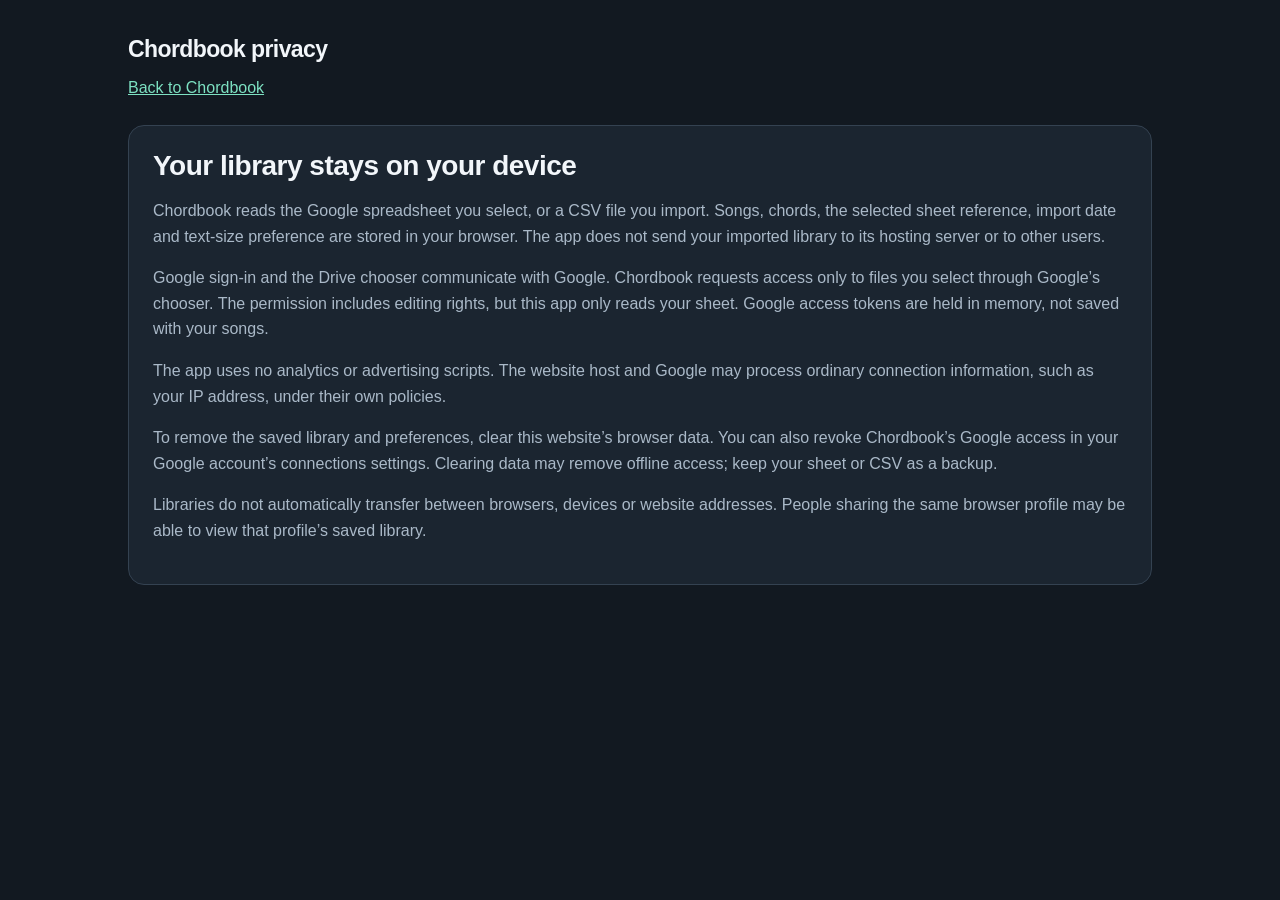
==== privacy.html @ ccbd9310 "Publish standalone Chordbook with private device libraries" ====
<!doctype html><html lang="en"><head><meta charset="utf-8"><meta name="viewport" content="width=device-width,initial-scale=1"><title>Chordbook privacy</title><link rel="stylesheet" href="style.css"></head><body><main class="app"><h1>Chordbook privacy</h1><p><a href="./">Back to Chordbook</a></p><section class="welcome"><h2>Your library stays on your device</h2><p>Chordbook reads the Google spreadsheet you select, or a CSV file you import. Songs, chords, the selected sheet reference, import date and text-size preference are stored in your browser. The app does not send your imported library to its hosting server or to other users.</p><p>Google sign-in and the Drive chooser communicate with Google. Chordbook requests access only to files you select through Google’s chooser. The permission includes editing rights, but this app only reads your sheet. Google access tokens are held in memory, not saved with your songs.</p><p>The app uses no analytics or advertising scripts. The website host and Google may process ordinary connection information, such as your IP address, under their own policies.</p><p>To remove the saved library and preferences, clear this website’s browser data. You can also revoke Chordbook’s Google access in your Google account’s connections settings. Clearing data may remove offline access; keep your sheet or CSV as a backup.</p><p>Libraries do not automatically transfer between browsers, devices or website addresses. People sharing the same browser profile may be able to view that profile’s saved library.</p></section></main></body></html>
---- style.css ----
:root{color-scheme:dark;--bg:#121921;--panel:#1b2530;--line:#344251;--text:#f2f6fa;--muted:#aab9c8;--accent:#7de1c2;font-family:-apple-system,BlinkMacSystemFont,"Segoe UI",sans-serif;font-size:16px;background:var(--bg);color:var(--text)}
*{box-sizing:border-box}body{margin:0}.app{max-width:1080px;margin:auto;padding:36px max(28px,env(safe-area-inset-right)) 24px max(28px,env(safe-area-inset-left))}header,.brand,.section-heading,footer,.actions{display:flex;align-items:center;justify-content:space-between;gap:16px}.brand{justify-content:flex-start;gap:12px}.mark{display:grid;place-items:center;width:42px;height:42px;border:1px solid var(--line);border-radius:12px;color:var(--accent);font-size:32px}h1{font-size:23px;letter-spacing:-.6px;margin:0;font-weight:650}button,select{font:inherit;min-height:48px;border-radius:10px}button{border:0;background:var(--accent);color:#10271f;font-weight:650;padding:12px 18px;cursor:pointer}.secondary{background:transparent;color:var(--text);border:1px solid var(--line)}button:hover{filter:brightness(1.12)}button:disabled{opacity:.55;cursor:wait}button:focus-visible,select:focus-visible{outline:3px solid var(--accent);outline-offset:4px}.picker{margin-top:44px;padding:24px;background:var(--panel);border:1px solid var(--line);border-radius:16px;display:flex;align-items:flex-end;justify-content:space-between;gap:20px}.picker>div{flex:1;max-width:560px}label,.eyebrow{font-size:14px;letter-spacing:2px;color:var(--muted);font-weight:600;display:block;margin:0 0 12px}select{width:100%;padding:12px 44px 12px 16px;background:var(--bg);border:1px solid #526171;color:var(--text);font-size:23px;font-weight:600}.picker p{color:var(--muted);font-size:14px;margin:0 0 16px;white-space:nowrap}.section-heading{margin:34px 0 18px}h2{font-size:28px;letter-spacing:-.5px;margin:0}.section-heading span{font-size:14px;color:var(--muted);white-space:nowrap}article{border-top:1px solid var(--line);padding:24px 0 30px;display:grid;grid-template-columns:minmax(0,1fr);gap:16px}h3{font-size:19px;line-height:1.4;font-weight:600;margin:2px 0;color:var(--accent)}pre{font-family:ui-monospace,SFMono-Regular,Menlo,Consolas,monospace;white-space:pre-wrap;overflow-wrap:anywhere;tab-size:4;font-size:var(--chord-size,27px);line-height:1.8;margin:0;letter-spacing:.01em}footer{border-top:1px solid var(--line);padding-top:20px;color:var(--muted);font-size:14px;align-items:flex-start}#offline.ready{color:var(--accent)}#message{background:var(--panel);border:1px solid var(--line);border-radius:10px;padding:16px;line-height:1.5}dialog{background:var(--panel);color:var(--text);border:1px solid var(--line);border-radius:18px;width:min(520px,calc(100% - 32px));padding:28px}dialog::backdrop{background:#000a}dialog p{line-height:1.6;color:var(--muted)}dialog h2{font-size:25px}.actions{justify-content:flex-end;margin-top:26px}
@media(max-width:600px){.app{padding:24px 20px}.picker{margin-top:28px;padding:18px;display:block}.picker p{margin:14px 0 0}article{grid-template-columns:1fr;gap:10px}footer{flex-direction:column;gap:8px}h2{font-size:25px}header{gap:12px}h1{font-size:20px}.mark{width:34px;height:38px}header button{font-size:14px;padding:10px 12px}pre{font-size:var(--chord-size,27px)}}

.sync-panel{margin-top:28px}.sync-panel>div{display:flex;flex-wrap:wrap;gap:12px}.sync-panel p{font-size:14px;color:var(--muted);line-height:1.5;overflow-wrap:anywhere}.sync-panel+.picker{margin-top:24px}

.song-key{margin:7px 0 0;color:var(--muted);font-size:16px;line-height:1.5}

#picker-recovery:not([hidden]){position:fixed;z-index:2147483647;bottom:0;left:0;right:0;display:flex;gap:16px;align-items:center;padding:18px 24px max(18px,env(safe-area-inset-bottom));background:#1b2530;border-top:2px solid var(--accent);box-shadow:0 -8px 24px #0008;font-size:16px;line-height:1.5}#picker-recovery button{flex-shrink:0}@media(max-width:600px){#picker-recovery:not([hidden]){flex-direction:column}}

.section-label{color:#efbf78;font-style:italic;font-weight:650}

.reading-layout{display:grid;grid-template-columns:minmax(0,1fr) 58px;gap:20px;align-items:start}
.song-heading{display:flex;align-items:baseline;justify-content:space-between;gap:20px;min-width:0}
.song-heading h3{min-width:0;overflow-wrap:anywhere}.song-heading .song-key{margin:0;flex-shrink:0}
.size-control{position:sticky;top:24px;display:flex;align-items:center;flex-direction:column;gap:10px;padding:16px 4px;border:1px solid var(--line);border-radius:12px;background:var(--panel);color:var(--muted)}
.size-control label{font-size:14px;letter-spacing:0;text-align:center;margin:0;line-height:1.35}
.size-control input{writing-mode:vertical-lr;direction:rtl;width:44px;height:190px;margin:0;accent-color:var(--accent);cursor:pointer}
.size-control input:focus-visible{outline:3px solid var(--accent);outline-offset:2px}.size-control output{font-size:14px;font-variant-numeric:tabular-nums}
@media(max-width:600px){.reading-layout{grid-template-columns:minmax(0,1fr) 48px;gap:12px}.size-control{top:12px}.size-control input{width:40px;height:150px}.song-heading{gap:12px}}

[hidden]{display:none!important}.welcome{margin:28px 0;padding:24px;border:1px solid var(--line);border-radius:16px;background:var(--panel)}.welcome p{line-height:1.6;color:var(--muted)}a{color:var(--accent)}
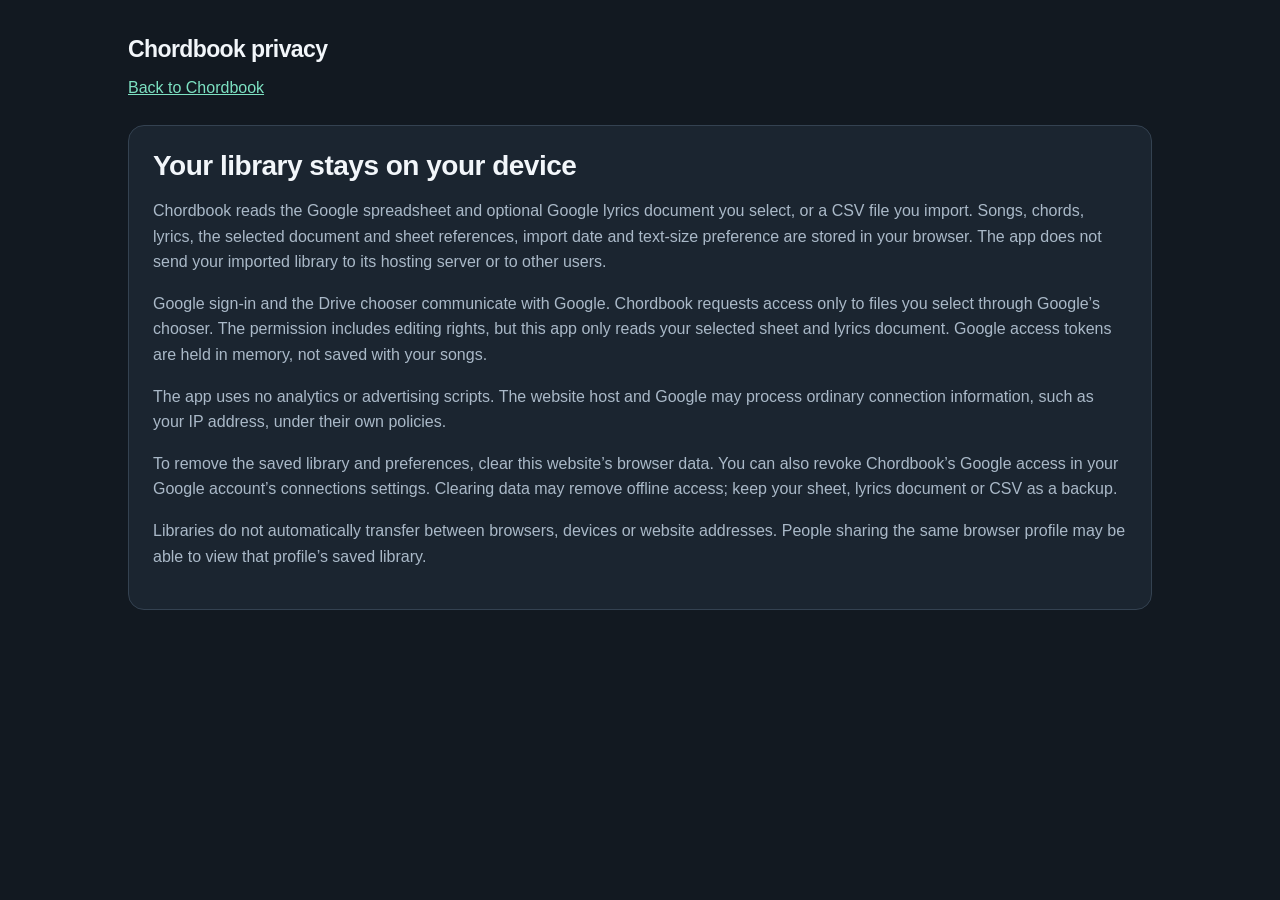
==== commit 9fa7bf9b: "Added lyrics Added lyrics" ====
--- a/privacy.html
+++ b/privacy.html
@@ -1 +1 @@
-<!doctype html><html lang="en"><head><meta charset="utf-8"><meta name="viewport" content="width=device-width,initial-scale=1"><title>Chordbook privacy</title><link rel="stylesheet" href="style.css"></head><body><main class="app"><h1>Chordbook privacy</h1><p><a href="./">Back to Chordbook</a></p><section class="welcome"><h2>Your library stays on your device</h2><p>Chordbook reads the Google spreadsheet you select, or a CSV file you import. Songs, chords, the selected sheet reference, import date and text-size preference are stored in your browser. The app does not send your imported library to its hosting server or to other users.</p><p>Google sign-in and the Drive chooser communicate with Google. Chordbook requests access only to files you select through Google’s chooser. The permission includes editing rights, but this app only reads your sheet. Google access tokens are held in memory, not saved with your songs.</p><p>The app uses no analytics or advertising scripts. The website host and Google may process ordinary connection information, such as your IP address, under their own policies.</p><p>To remove the saved library and preferences, clear this website’s browser data. You can also revoke Chordbook’s Google access in your Google account’s connections settings. Clearing data may remove offline access; keep your sheet or CSV as a backup.</p><p>Libraries do not automatically transfer between browsers, devices or website addresses. People sharing the same browser profile may be able to view that profile’s saved library.</p></section></main></body></html>+<!doctype html><html lang="en"><head><meta charset="utf-8"><meta name="viewport" content="width=device-width,initial-scale=1"><title>Chordbook privacy</title><link rel="stylesheet" href="style.css"></head><body><main class="app"><h1>Chordbook privacy</h1><p><a href="./">Back to Chordbook</a></p><section class="welcome"><h2>Your library stays on your device</h2><p>Chordbook reads the Google spreadsheet and optional Google lyrics document you select, or a CSV file you import. Songs, chords, lyrics, the selected document and sheet references, import date and text-size preference are stored in your browser. The app does not send your imported library to its hosting server or to other users.</p><p>Google sign-in and the Drive chooser communicate with Google. Chordbook requests access only to files you select through Google’s chooser. The permission includes editing rights, but this app only reads your selected sheet and lyrics document. Google access tokens are held in memory, not saved with your songs.</p><p>The app uses no analytics or advertising scripts. The website host and Google may process ordinary connection information, such as your IP address, under their own policies.</p><p>To remove the saved library and preferences, clear this website’s browser data. You can also revoke Chordbook’s Google access in your Google account’s connections settings. Clearing data may remove offline access; keep your sheet, lyrics document or CSV as a backup.</p><p>Libraries do not automatically transfer between browsers, devices or website addresses. People sharing the same browser profile may be able to view that profile’s saved library.</p></section></main></body></html>
--- a/style.css
+++ b/style.css
@@ -20,3 +20,5 @@
 @media(max-width:600px){.reading-layout{grid-template-columns:minmax(0,1fr) 48px;gap:12px}.size-control{top:12px}.size-control input{width:40px;height:150px}.song-heading{gap:12px}}
 
 [hidden]{display:none!important}.welcome{margin:28px 0;padding:24px;border:1px solid var(--line);border-radius:16px;background:var(--panel)}.welcome p{line-height:1.6;color:var(--muted)}a{color:var(--accent)}
+
+.lyrics-panel{padding-top:18px;border-top:1px solid var(--line)}.lyrics-panel details{color:var(--muted);font-size:14px;line-height:1.6}.lyrics-panel summary{cursor:pointer;min-height:44px;display:flex;align-items:center}.song-views{display:flex;gap:8px;flex-wrap:wrap}.song-views button{min-height:44px;padding:8px 16px;font-size:15px}.song-views button[aria-pressed="true"]{background:var(--accent);color:#10271f;border-color:var(--accent)}.lyrics-text{font-family:inherit;line-height:1.55;letter-spacing:0}.lyrics-missing{font-size:15px;color:var(--muted);margin:0}#lyrics-warnings{line-height:1.6;color:#efbf78;overflow-wrap:anywhere;max-height:240px;overflow:auto}dialog{max-height:90dvh;overflow:auto}
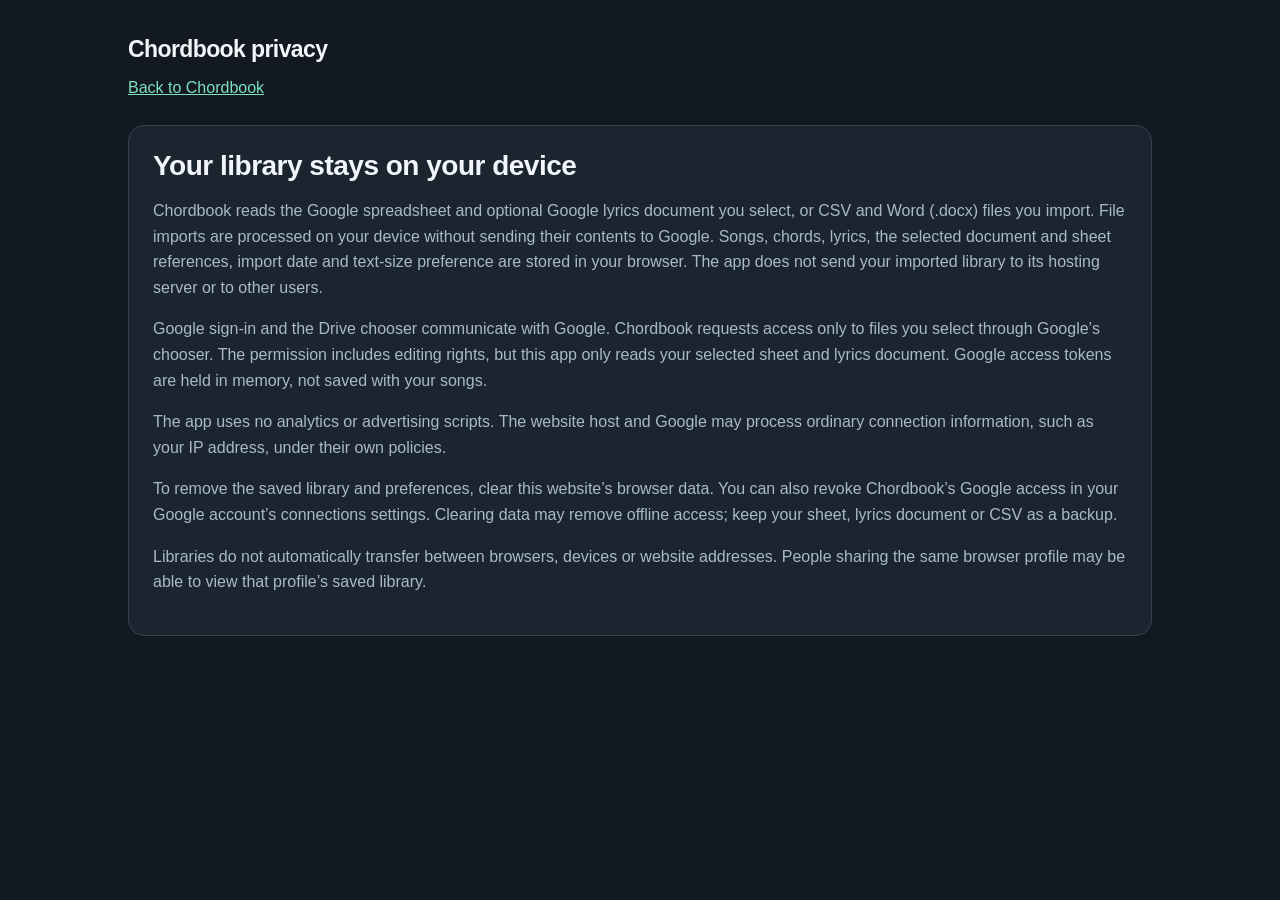
==== commit 7e373784: "Moved Setting to seperate Settings tab, allowed import for doc file of lyrics Moved Setting to seper" ====
--- a/privacy.html
+++ b/privacy.html
@@ -1 +1 @@
-<!doctype html><html lang="en"><head><meta charset="utf-8"><meta name="viewport" content="width=device-width,initial-scale=1"><title>Chordbook privacy</title><link rel="stylesheet" href="style.css"></head><body><main class="app"><h1>Chordbook privacy</h1><p><a href="./">Back to Chordbook</a></p><section class="welcome"><h2>Your library stays on your device</h2><p>Chordbook reads the Google spreadsheet and optional Google lyrics document you select, or a CSV file you import. Songs, chords, lyrics, the selected document and sheet references, import date and text-size preference are stored in your browser. The app does not send your imported library to its hosting server or to other users.</p><p>Google sign-in and the Drive chooser communicate with Google. Chordbook requests access only to files you select through Google’s chooser. The permission includes editing rights, but this app only reads your selected sheet and lyrics document. Google access tokens are held in memory, not saved with your songs.</p><p>The app uses no analytics or advertising scripts. The website host and Google may process ordinary connection information, such as your IP address, under their own policies.</p><p>To remove the saved library and preferences, clear this website’s browser data. You can also revoke Chordbook’s Google access in your Google account’s connections settings. Clearing data may remove offline access; keep your sheet, lyrics document or CSV as a backup.</p><p>Libraries do not automatically transfer between browsers, devices or website addresses. People sharing the same browser profile may be able to view that profile’s saved library.</p></section></main></body></html>+<!doctype html><html lang="en"><head><meta charset="utf-8"><meta name="viewport" content="width=device-width,initial-scale=1"><title>Chordbook privacy</title><link rel="stylesheet" href="style.css"></head><body><main class="app"><h1>Chordbook privacy</h1><p><a href="./">Back to Chordbook</a></p><section class="welcome"><h2>Your library stays on your device</h2><p>Chordbook reads the Google spreadsheet and optional Google lyrics document you select, or CSV and Word (.docx) files you import. File imports are processed on your device without sending their contents to Google. Songs, chords, lyrics, the selected document and sheet references, import date and text-size preference are stored in your browser. The app does not send your imported library to its hosting server or to other users.</p><p>Google sign-in and the Drive chooser communicate with Google. Chordbook requests access only to files you select through Google’s chooser. The permission includes editing rights, but this app only reads your selected sheet and lyrics document. Google access tokens are held in memory, not saved with your songs.</p><p>The app uses no analytics or advertising scripts. The website host and Google may process ordinary connection information, such as your IP address, under their own policies.</p><p>To remove the saved library and preferences, clear this website’s browser data. You can also revoke Chordbook’s Google access in your Google account’s connections settings. Clearing data may remove offline access; keep your sheet, lyrics document or CSV as a backup.</p><p>Libraries do not automatically transfer between browsers, devices or website addresses. People sharing the same browser profile may be able to view that profile’s saved library.</p></section></main></body></html>
--- a/style.css
+++ b/style.css
@@ -22,3 +22,5 @@
 [hidden]{display:none!important}.welcome{margin:28px 0;padding:24px;border:1px solid var(--line);border-radius:16px;background:var(--panel)}.welcome p{line-height:1.6;color:var(--muted)}a{color:var(--accent)}
 
 .lyrics-panel{padding-top:18px;border-top:1px solid var(--line)}.lyrics-panel details{color:var(--muted);font-size:14px;line-height:1.6}.lyrics-panel summary{cursor:pointer;min-height:44px;display:flex;align-items:center}.song-views{display:flex;gap:8px;flex-wrap:wrap}.song-views button{min-height:44px;padding:8px 16px;font-size:15px}.song-views button[aria-pressed="true"]{background:var(--accent);color:#10271f;border-color:var(--accent)}.lyrics-text{font-family:inherit;line-height:1.55;letter-spacing:0}.lyrics-missing{font-size:15px;color:var(--muted);margin:0}#lyrics-warnings{line-height:1.6;color:#efbf78;overflow-wrap:anywhere;max-height:240px;overflow:auto}dialog{max-height:90dvh;overflow:auto}
+
+#settings-page{margin-top:32px}.settings-intro,.settings-card p{color:var(--muted);line-height:1.6}.settings-card{margin:22px 0;padding:22px;background:var(--panel);border:1px solid var(--line);border-radius:14px}.settings-card h3{font-size:22px}.settings-actions{display:flex;flex-wrap:wrap;gap:12px}.settings-card summary{cursor:pointer;padding:12px 0}.settings-card details{line-height:1.6}.settings-card p{overflow-wrap:anywhere}#settings-heading:focus{outline:none}@media(max-width:600px){.settings-card{padding:18px}.settings-actions{flex-direction:column}.settings-actions button{width:100%}}
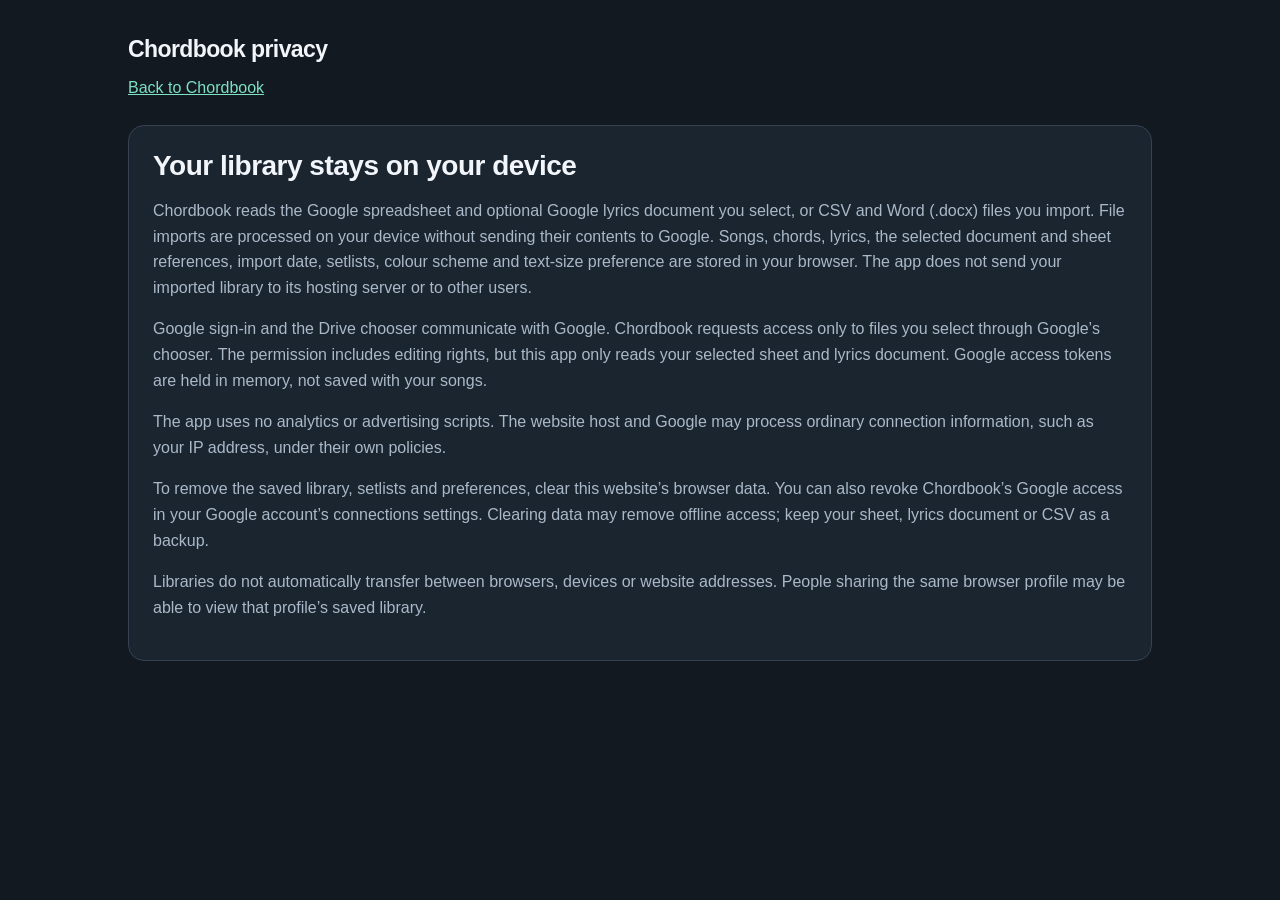
==== commit 9c5de887: "Added Setlist and Performance mode Added Setlist and Performance mode" ====
--- a/privacy.html
+++ b/privacy.html
@@ -1 +1 @@
-<!doctype html><html lang="en"><head><meta charset="utf-8"><meta name="viewport" content="width=device-width,initial-scale=1"><title>Chordbook privacy</title><link rel="stylesheet" href="style.css"></head><body><main class="app"><h1>Chordbook privacy</h1><p><a href="./">Back to Chordbook</a></p><section class="welcome"><h2>Your library stays on your device</h2><p>Chordbook reads the Google spreadsheet and optional Google lyrics document you select, or CSV and Word (.docx) files you import. File imports are processed on your device without sending their contents to Google. Songs, chords, lyrics, the selected document and sheet references, import date and text-size preference are stored in your browser. The app does not send your imported library to its hosting server or to other users.</p><p>Google sign-in and the Drive chooser communicate with Google. Chordbook requests access only to files you select through Google’s chooser. The permission includes editing rights, but this app only reads your selected sheet and lyrics document. Google access tokens are held in memory, not saved with your songs.</p><p>The app uses no analytics or advertising scripts. The website host and Google may process ordinary connection information, such as your IP address, under their own policies.</p><p>To remove the saved library and preferences, clear this website’s browser data. You can also revoke Chordbook’s Google access in your Google account’s connections settings. Clearing data may remove offline access; keep your sheet, lyrics document or CSV as a backup.</p><p>Libraries do not automatically transfer between browsers, devices or website addresses. People sharing the same browser profile may be able to view that profile’s saved library.</p></section></main></body></html>+<!doctype html><html lang="en"><head><meta charset="utf-8"><meta name="viewport" content="width=device-width,initial-scale=1"><title>Chordbook privacy</title><script src="themes.js"></script><link rel="stylesheet" href="style.css"></head><body><main class="app"><h1>Chordbook privacy</h1><p><a href="./">Back to Chordbook</a></p><section class="welcome"><h2>Your library stays on your device</h2><p>Chordbook reads the Google spreadsheet and optional Google lyrics document you select, or CSV and Word (.docx) files you import. File imports are processed on your device without sending their contents to Google. Songs, chords, lyrics, the selected document and sheet references, import date, setlists, colour scheme and text-size preference are stored in your browser. The app does not send your imported library to its hosting server or to other users.</p><p>Google sign-in and the Drive chooser communicate with Google. Chordbook requests access only to files you select through Google’s chooser. The permission includes editing rights, but this app only reads your selected sheet and lyrics document. Google access tokens are held in memory, not saved with your songs.</p><p>The app uses no analytics or advertising scripts. The website host and Google may process ordinary connection information, such as your IP address, under their own policies.</p><p>To remove the saved library, setlists and preferences, clear this website’s browser data. You can also revoke Chordbook’s Google access in your Google account’s connections settings. Clearing data may remove offline access; keep your sheet, lyrics document or CSV as a backup.</p><p>Libraries do not automatically transfer between browsers, devices or website addresses. People sharing the same browser profile may be able to view that profile’s saved library.</p></section></main></body></html>
--- a/style.css
+++ b/style.css
@@ -1,26 +1,42 @@
-:root{color-scheme:dark;--bg:#121921;--panel:#1b2530;--line:#344251;--text:#f2f6fa;--muted:#aab9c8;--accent:#7de1c2;font-family:-apple-system,BlinkMacSystemFont,"Segoe UI",sans-serif;font-size:16px;background:var(--bg);color:var(--text)}
-*{box-sizing:border-box}body{margin:0}.app{max-width:1080px;margin:auto;padding:36px max(28px,env(safe-area-inset-right)) 24px max(28px,env(safe-area-inset-left))}header,.brand,.section-heading,footer,.actions{display:flex;align-items:center;justify-content:space-between;gap:16px}.brand{justify-content:flex-start;gap:12px}.mark{display:grid;place-items:center;width:42px;height:42px;border:1px solid var(--line);border-radius:12px;color:var(--accent);font-size:32px}h1{font-size:23px;letter-spacing:-.6px;margin:0;font-weight:650}button,select{font:inherit;min-height:48px;border-radius:10px}button{border:0;background:var(--accent);color:#10271f;font-weight:650;padding:12px 18px;cursor:pointer}.secondary{background:transparent;color:var(--text);border:1px solid var(--line)}button:hover{filter:brightness(1.12)}button:disabled{opacity:.55;cursor:wait}button:focus-visible,select:focus-visible{outline:3px solid var(--accent);outline-offset:4px}.picker{margin-top:44px;padding:24px;background:var(--panel);border:1px solid var(--line);border-radius:16px;display:flex;align-items:flex-end;justify-content:space-between;gap:20px}.picker>div{flex:1;max-width:560px}label,.eyebrow{font-size:14px;letter-spacing:2px;color:var(--muted);font-weight:600;display:block;margin:0 0 12px}select{width:100%;padding:12px 44px 12px 16px;background:var(--bg);border:1px solid #526171;color:var(--text);font-size:23px;font-weight:600}.picker p{color:var(--muted);font-size:14px;margin:0 0 16px;white-space:nowrap}.section-heading{margin:34px 0 18px}h2{font-size:28px;letter-spacing:-.5px;margin:0}.section-heading span{font-size:14px;color:var(--muted);white-space:nowrap}article{border-top:1px solid var(--line);padding:24px 0 30px;display:grid;grid-template-columns:minmax(0,1fr);gap:16px}h3{font-size:19px;line-height:1.4;font-weight:600;margin:2px 0;color:var(--accent)}pre{font-family:ui-monospace,SFMono-Regular,Menlo,Consolas,monospace;white-space:pre-wrap;overflow-wrap:anywhere;tab-size:4;font-size:var(--chord-size,27px);line-height:1.8;margin:0;letter-spacing:.01em}footer{border-top:1px solid var(--line);padding-top:20px;color:var(--muted);font-size:14px;align-items:flex-start}#offline.ready{color:var(--accent)}#message{background:var(--panel);border:1px solid var(--line);border-radius:10px;padding:16px;line-height:1.5}dialog{background:var(--panel);color:var(--text);border:1px solid var(--line);border-radius:18px;width:min(520px,calc(100% - 32px));padding:28px}dialog::backdrop{background:#000a}dialog p{line-height:1.6;color:var(--muted)}dialog h2{font-size:25px}.actions{justify-content:flex-end;margin-top:26px}
+:root{color-scheme:dark;--bg:#121921;--panel:#1b2530;--line:#344251;--text:#f2f6fa;--muted:#aab9c8;--accent:#7de1c2;--accent-text:#10271f;--section:#efbf78;--selected:#233c36;--control-line:#526171;--highlight-a:#705018;--highlight-b:#254f77;--highlight-text:#ffffff;font-family:-apple-system,BlinkMacSystemFont,"Segoe UI",sans-serif;font-size:16px;background:var(--bg);color:var(--text)}
+*{box-sizing:border-box}body{margin:0}.app{max-width:1080px;margin:auto;padding:36px max(28px,env(safe-area-inset-right)) 24px max(28px,env(safe-area-inset-left))}header,.brand,.section-heading,footer,.actions{display:flex;align-items:center;justify-content:space-between;gap:16px}.brand{justify-content:flex-start;gap:12px}.mark{display:grid;place-items:center;width:42px;height:42px;border:1px solid var(--line);border-radius:12px;color:var(--accent);font-size:32px}h1{font-size:23px;letter-spacing:-.6px;margin:0;font-weight:650}button,select{font:inherit;min-height:48px;border-radius:10px}button{border:0;background:var(--accent);color:var(--accent-text);font-weight:650;padding:12px 18px;cursor:pointer}.secondary{background:transparent;color:var(--text);border:1px solid var(--line)}button:hover{filter:brightness(1.12)}button:disabled{opacity:.55;cursor:wait}button:focus-visible,select:focus-visible{outline:3px solid var(--accent);outline-offset:4px}.picker{margin-top:44px;padding:24px;background:var(--panel);border:1px solid var(--line);border-radius:16px;display:flex;align-items:flex-end;justify-content:space-between;gap:20px}.picker>div{flex:1;max-width:560px}label,.eyebrow{font-size:14px;letter-spacing:2px;color:var(--muted);font-weight:600;display:block;margin:0 0 12px}select{width:100%;padding:12px 44px 12px 16px;background:var(--bg);border:1px solid var(--control-line);color:var(--text);font-size:23px;font-weight:600}.picker p{color:var(--muted);font-size:14px;margin:0 0 16px;white-space:nowrap}.section-heading{margin:34px 0 18px}h2{font-size:28px;letter-spacing:-.5px;margin:0}.section-heading span{font-size:14px;color:var(--muted);white-space:nowrap}article{border-top:1px solid var(--line);padding:24px 0 30px;display:grid;grid-template-columns:minmax(0,1fr);gap:16px}h3{font-size:19px;line-height:1.4;font-weight:600;margin:2px 0;color:var(--accent)}pre{font-family:ui-monospace,SFMono-Regular,Menlo,Consolas,monospace;white-space:pre-wrap;overflow-wrap:anywhere;tab-size:4;font-size:var(--chord-size,27px);line-height:1.8;margin:0;letter-spacing:.01em}footer{border-top:1px solid var(--line);padding-top:20px;color:var(--muted);font-size:14px;align-items:flex-start}#offline.ready{color:var(--accent)}#message{background:var(--panel);border:1px solid var(--line);border-radius:10px;padding:16px;line-height:1.5}dialog{background:var(--panel);color:var(--text);border:1px solid var(--line);border-radius:18px;width:min(520px,calc(100% - 32px));padding:28px}dialog::backdrop{background:#000a}dialog p{line-height:1.6;color:var(--muted)}dialog h2{font-size:25px}.actions{justify-content:flex-end;margin-top:26px}
 @media(max-width:600px){.app{padding:24px 20px}.picker{margin-top:28px;padding:18px;display:block}.picker p{margin:14px 0 0}article{grid-template-columns:1fr;gap:10px}footer{flex-direction:column;gap:8px}h2{font-size:25px}header{gap:12px}h1{font-size:20px}.mark{width:34px;height:38px}header button{font-size:14px;padding:10px 12px}pre{font-size:var(--chord-size,27px)}}
 
 .sync-panel{margin-top:28px}.sync-panel>div{display:flex;flex-wrap:wrap;gap:12px}.sync-panel p{font-size:14px;color:var(--muted);line-height:1.5;overflow-wrap:anywhere}.sync-panel+.picker{margin-top:24px}
 
 .song-key{margin:7px 0 0;color:var(--muted);font-size:16px;line-height:1.5}
 
-#picker-recovery:not([hidden]){position:fixed;z-index:2147483647;bottom:0;left:0;right:0;display:flex;gap:16px;align-items:center;padding:18px 24px max(18px,env(safe-area-inset-bottom));background:#1b2530;border-top:2px solid var(--accent);box-shadow:0 -8px 24px #0008;font-size:16px;line-height:1.5}#picker-recovery button{flex-shrink:0}@media(max-width:600px){#picker-recovery:not([hidden]){flex-direction:column}}
+#picker-recovery:not([hidden]){position:fixed;z-index:2147483647;bottom:0;left:0;right:0;display:flex;gap:16px;align-items:center;padding:18px 24px max(18px,env(safe-area-inset-bottom));background:var(--panel);border-top:2px solid var(--accent);box-shadow:0 -8px 24px #0008;font-size:16px;line-height:1.5}#picker-recovery button{flex-shrink:0}@media(max-width:600px){#picker-recovery:not([hidden]){flex-direction:column}}
 
-.section-label{color:#efbf78;font-style:italic;font-weight:650}
+.section-label{color:var(--section);font-style:italic;font-weight:650}
 
 .reading-layout{display:grid;grid-template-columns:minmax(0,1fr) 58px;gap:20px;align-items:start}
 .song-heading{display:flex;align-items:baseline;justify-content:space-between;gap:20px;min-width:0}
 .song-heading h3{min-width:0;overflow-wrap:anywhere}.song-heading .song-key{margin:0;flex-shrink:0}
 .size-control{position:sticky;top:24px;display:flex;align-items:center;flex-direction:column;gap:10px;padding:16px 4px;border:1px solid var(--line);border-radius:12px;background:var(--panel);color:var(--muted)}
-.size-control label{font-size:14px;letter-spacing:0;text-align:center;margin:0;line-height:1.35}
-.size-control input{writing-mode:vertical-lr;direction:rtl;width:44px;height:190px;margin:0;accent-color:var(--accent);cursor:pointer}
-.size-control input:focus-visible{outline:3px solid var(--accent);outline-offset:2px}.size-control output{font-size:14px;font-variant-numeric:tabular-nums}
-@media(max-width:600px){.reading-layout{grid-template-columns:minmax(0,1fr) 48px;gap:12px}.size-control{top:12px}.size-control input{width:40px;height:150px}.song-heading{gap:12px}}
+.size-control .size-label{font-size:14px;letter-spacing:0;text-align:center;margin:0;line-height:1.35}
+
+.size-control output{font-size:14px;font-variant-numeric:tabular-nums}
+@media(max-width:600px){.reading-layout{grid-template-columns:minmax(0,1fr) 48px;gap:12px}.size-control{top:12px}.song-heading{gap:12px}}
 
 [hidden]{display:none!important}.welcome{margin:28px 0;padding:24px;border:1px solid var(--line);border-radius:16px;background:var(--panel)}.welcome p{line-height:1.6;color:var(--muted)}a{color:var(--accent)}
 
-.lyrics-panel{padding-top:18px;border-top:1px solid var(--line)}.lyrics-panel details{color:var(--muted);font-size:14px;line-height:1.6}.lyrics-panel summary{cursor:pointer;min-height:44px;display:flex;align-items:center}.song-views{display:flex;gap:8px;flex-wrap:wrap}.song-views button{min-height:44px;padding:8px 16px;font-size:15px}.song-views button[aria-pressed="true"]{background:var(--accent);color:#10271f;border-color:var(--accent)}.lyrics-text{font-family:inherit;line-height:1.55;letter-spacing:0}.lyrics-missing{font-size:15px;color:var(--muted);margin:0}#lyrics-warnings{line-height:1.6;color:#efbf78;overflow-wrap:anywhere;max-height:240px;overflow:auto}dialog{max-height:90dvh;overflow:auto}
+.lyrics-panel{padding-top:18px;border-top:1px solid var(--line)}.lyrics-panel details{color:var(--muted);font-size:14px;line-height:1.6}.lyrics-panel summary{cursor:pointer;min-height:44px;display:flex;align-items:center}.song-views{display:flex;gap:8px;flex-wrap:wrap}.song-views button{min-height:44px;padding:8px 16px;font-size:15px}.song-views button[aria-pressed="true"]{background:var(--accent);color:var(--accent-text);border-color:var(--accent)}.lyrics-text{font-family:inherit;line-height:1.55;letter-spacing:0}.lyrics-missing{font-size:15px;color:var(--muted);margin:0}#lyrics-warnings{line-height:1.6;color:var(--section);overflow-wrap:anywhere;max-height:240px;overflow:auto}dialog{max-height:90dvh;overflow:auto}
 
 #settings-page{margin-top:32px}.settings-intro,.settings-card p{color:var(--muted);line-height:1.6}.settings-card{margin:22px 0;padding:22px;background:var(--panel);border:1px solid var(--line);border-radius:14px}.settings-card h3{font-size:22px}.settings-actions{display:flex;flex-wrap:wrap;gap:12px}.settings-card summary{cursor:pointer;padding:12px 0}.settings-card details{line-height:1.6}.settings-card p{overflow-wrap:anywhere}#settings-heading:focus{outline:none}@media(max-width:600px){.settings-card{padding:18px}.settings-actions{flex-direction:column}.settings-actions button{width:100%}}
+
+.size-control button{width:44px;min-height:48px;padding:0;font-size:28px;line-height:1;touch-action:manipulation}.size-control button:disabled{cursor:default}.reading-layout{grid-template-columns:minmax(0,1fr) 58px}
+
+.artist-select{display:flex;align-items:center;justify-content:space-between;gap:16px;width:100%;min-height:64px;padding:12px 16px;background:var(--bg);border:1px solid var(--control-line);color:var(--text);text-align:left;font-size:30px;line-height:1.3}.artist-select span:first-child{min-width:0;overflow-wrap:anywhere}.artist-select:disabled{cursor:default}#artist-dialog{width:min(680px,calc(100% - 24px));padding:20px;overflow:hidden}#artist-dialog[open]{display:flex;flex-direction:column;max-height:85vh;max-height:85dvh}.artist-dialog-heading{display:flex;align-items:center;justify-content:space-between;gap:16px;flex-shrink:0;padding-bottom:16px}.artist-dialog-heading h2{font-size:25px}.artist-options{min-height:0;overflow-y:auto;overscroll-behavior:contain;display:flex;flex-direction:column;gap:8px}.artist-option{flex-shrink:0;min-height:64px;padding:14px 16px;font-size:30px;line-height:1.3;font-weight:600;text-align:left;overflow-wrap:anywhere;background:var(--bg);color:var(--text);border:1px solid var(--line)}.artist-option[aria-pressed="true"]{border-color:var(--accent);color:var(--accent);background:var(--selected)}.artist-option:focus-visible{outline-offset:-4px}
+
+#appearance-heading{margin-bottom:20px}#colour-scheme{max-width:560px}
+
+.lyric-highlight{color:var(--highlight-text);padding:0 .08em;border-radius:3px;box-decoration-break:clone;-webkit-box-decoration-break:clone}.lyric-highlight.highlight-a{background:var(--highlight-a)}.lyric-highlight.highlight-b{background:var(--highlight-b)}
+
+/* Setlists and performance share the chosen colour scheme. */
+.mode-nav{display:flex;gap:8px;flex-wrap:wrap;margin:26px 0}.mode-nav a{padding:12px 18px;min-height:48px;border:1px solid var(--line);border-radius:10px;text-decoration:none;color:var(--text);font-weight:650}.mode-nav a[aria-current="page"]{background:var(--accent);color:var(--accent-text)}
+#setlists-page>p,#perform-page>p,#setlist-editor>p{color:var(--muted);line-height:1.6}#setlists-page label,#perform-page label,#set-name-dialog label{margin-top:24px}#setlist-select,#performance-setlist,#performance-view{max-width:650px}input{font:inherit;font-size:20px;width:100%;min-height:48px;padding:12px;border:1px solid var(--control-line);border-radius:8px;background:var(--bg);color:var(--text)}input:focus-visible,a:focus-visible{outline:3px solid var(--accent);outline-offset:3px}
+#setlist-items{list-style:none;margin:20px 0;padding:0;max-height:65vh;overflow-y:auto;overscroll-behavior:contain}#setlist-items>li{display:flex;align-items:center;gap:14px;padding:16px 8px;border-bottom:1px solid var(--line);background:var(--bg)}#setlist-items>li.dragging{background:var(--selected);outline:2px solid var(--accent);outline-offset:-2px}.drag-handle{touch-action:none;cursor:grab;font-size:27px;padding:10px;min-width:48px;user-select:none;-webkit-user-select:none}.setlist-song-info{flex:1;min-width:0;overflow-wrap:anywhere;display:grid;gap:7px}.setlist-song-info strong{font-size:21px}.setlist-song-info span{color:var(--muted)}.setlist-song-info .setlist-warning{color:var(--section)}.setlist-row-actions{display:flex;gap:6px;flex-wrap:wrap}.setlist-row-actions button{padding:10px;font-size:14px}
+#set-add-dialog{width:min(760px,calc(100% - 24px))}#set-add-dialog[open]{display:flex;flex-direction:column;overflow:hidden}#set-add-dialog>input,#set-add-dialog>.artist-dialog-heading{flex-shrink:0}#set-song-results{overflow-y:auto;min-height:0}.add-song-row{display:flex;align-items:center;justify-content:space-between;gap:16px;padding:14px 0;border-bottom:1px solid var(--line)}.add-song-row span{font-size:20px;overflow-wrap:anywhere}.add-song-row button{flex-shrink:0}
+body.is-performing{overflow:hidden}body.is-performing>.app{display:none}#performance-stage{position:fixed;inset:0;z-index:1000;background:var(--bg);color:var(--text);height:100%;height:100dvh;display:flex;flex-direction:column;padding:max(16px,env(safe-area-inset-top)) max(20px,env(safe-area-inset-right)) max(16px,env(safe-area-inset-bottom)) max(20px,env(safe-area-inset-left));outline:none}#performance-stage:fullscreen{width:100%;height:100%}.performance-top{display:flex;align-items:flex-start;justify-content:space-between;gap:20px;flex-shrink:0}.performance-top>div{min-width:0}.performance-top h2{color:var(--accent);overflow-wrap:anywhere}.performance-top p{color:var(--muted);margin:0 0 8px;overflow-wrap:anywhere}#performance-artist{margin-top:8px}.performance-tools{margin:8px 0;flex-shrink:0}.performance-tools button{min-height:48px}#performance-notice{margin:0;color:var(--section);font-size:14px}#performance-notice:not(:empty){padding:6px 0}#performance-reader{flex:1;min-height:0;overflow-y:auto;overscroll-behavior:contain;touch-action:pan-y pinch-zoom;padding:14px 0 28px}#performance-content{width:100%}.performance-bottom{display:flex;align-items:center;justify-content:space-between;gap:14px;border-top:1px solid var(--line);padding-top:12px;flex-shrink:0}#performance-next-label{color:var(--muted);text-align:center;overflow-wrap:anywhere}#performance-stage button:disabled,#setlists-page button:disabled{cursor:default}
+@media(max-width:600px){#setlist-items>li{flex-wrap:wrap}.setlist-row-actions{width:100%;padding-left:62px}.performance-bottom{flex-wrap:wrap}#performance-next-label{order:-1;width:100%;font-size:14px}.performance-top h2{font-size:23px}#performance-stage{padding-left:14px;padding-right:14px}.mode-nav a{flex:1;text-align:center;padding:12px}.performance-top>button{padding:10px 14px}}
